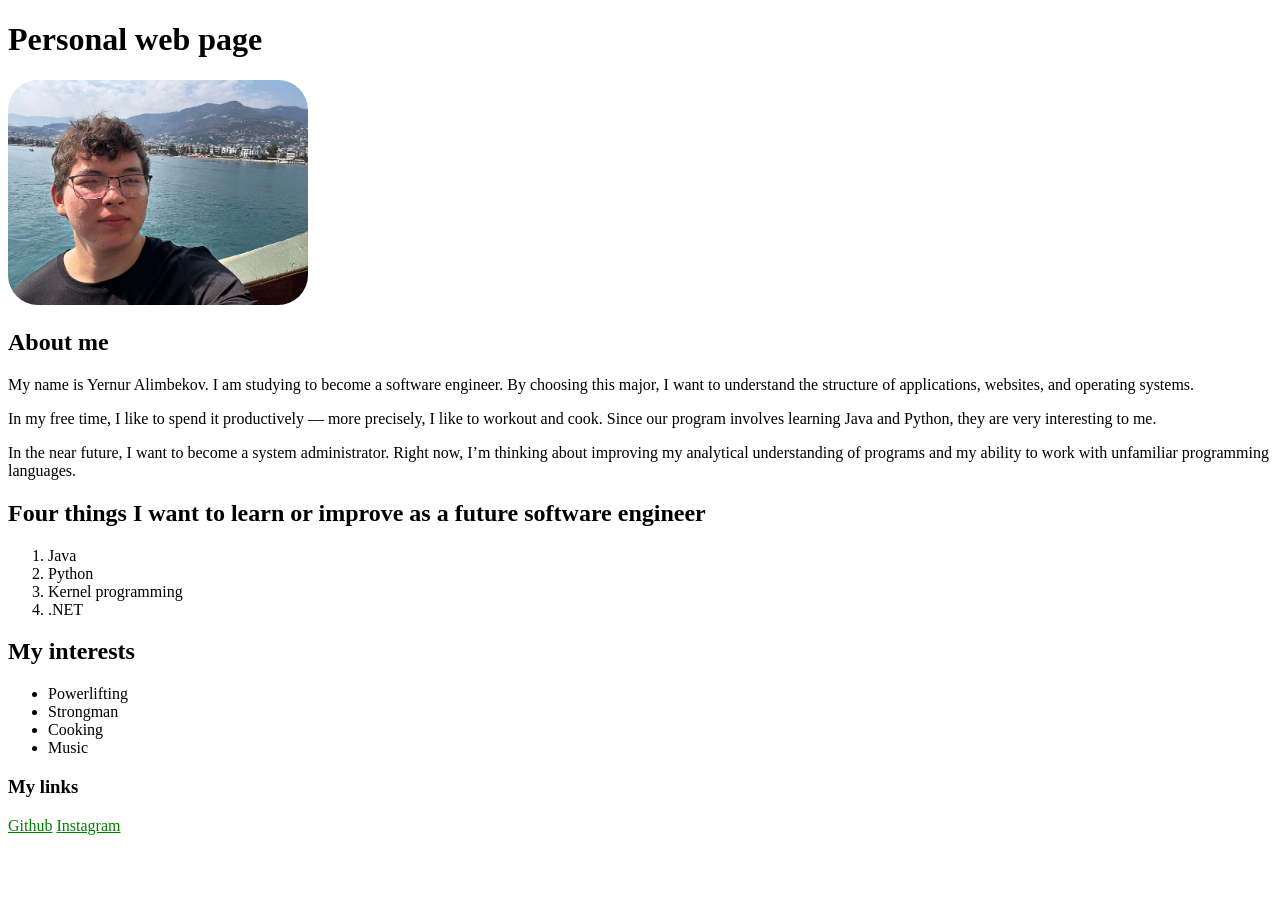
==== index.html @ 228ffa65 "links and picture" ====
<!DOCTYPE html>
<html lang="en">
<head>
    <meta charset="UTF-8">
    <meta name="viewport" content="width=device-width, initial-scale=1.0">
    <title>Assignment 1</title>
    <link rel="stylesheet" href="styles.css">
</head>
<body>
<h1>Personal web page</h1>
<img class="profile-image" src="images/Picture.jpg" alt="Photo of Yernur Alimbekov">
<h2>About me</h2>
<p>My name is Yernur Alimbekov. I am studying to become a software engineer. By choosing this major, I want to understand the structure of applications, websites, and operating systems.</p>
<p>In my free time, I like to spend it productively — more precisely, I like to workout and cook. Since our program involves learning Java and Python, they are very interesting to me.</p>
<p>In the near future, I want to become a system administrator. Right now, I’m thinking about improving my analytical understanding of programs and my ability to work with unfamiliar programming languages.</p>
<h2>Four things I want to learn or improve as a future software engineer</h2>
<ol>
    <li>Java</li>
    <li>Python</li>
    <li>Kernel programming</li>
    <li>.NET</li>
</ol>
<h2>My interests</h2>
<ul>
    <li>Powerlifting</li>
    <li>Strongman</li>
    <li>Cooking</li>
    <li>Music</li>
</ul>
<h3>My links</h3>
<a href="https://github.com/Qoshima" target="_blank">Github</a>
<a href="https://www.instagram.com/yernur.alimbekov?stkn=dXVnYzdxdzg0c3Vn&utm_source=qr" target="_blank">Instagram</a>
</body>
</html>
---- styles.css ----
.profile-image{
    max-width: 300px;
    height: auto;
    border-radius: 30px;
}
a {
    color: green;
}
a:hover {
    color: red;
}
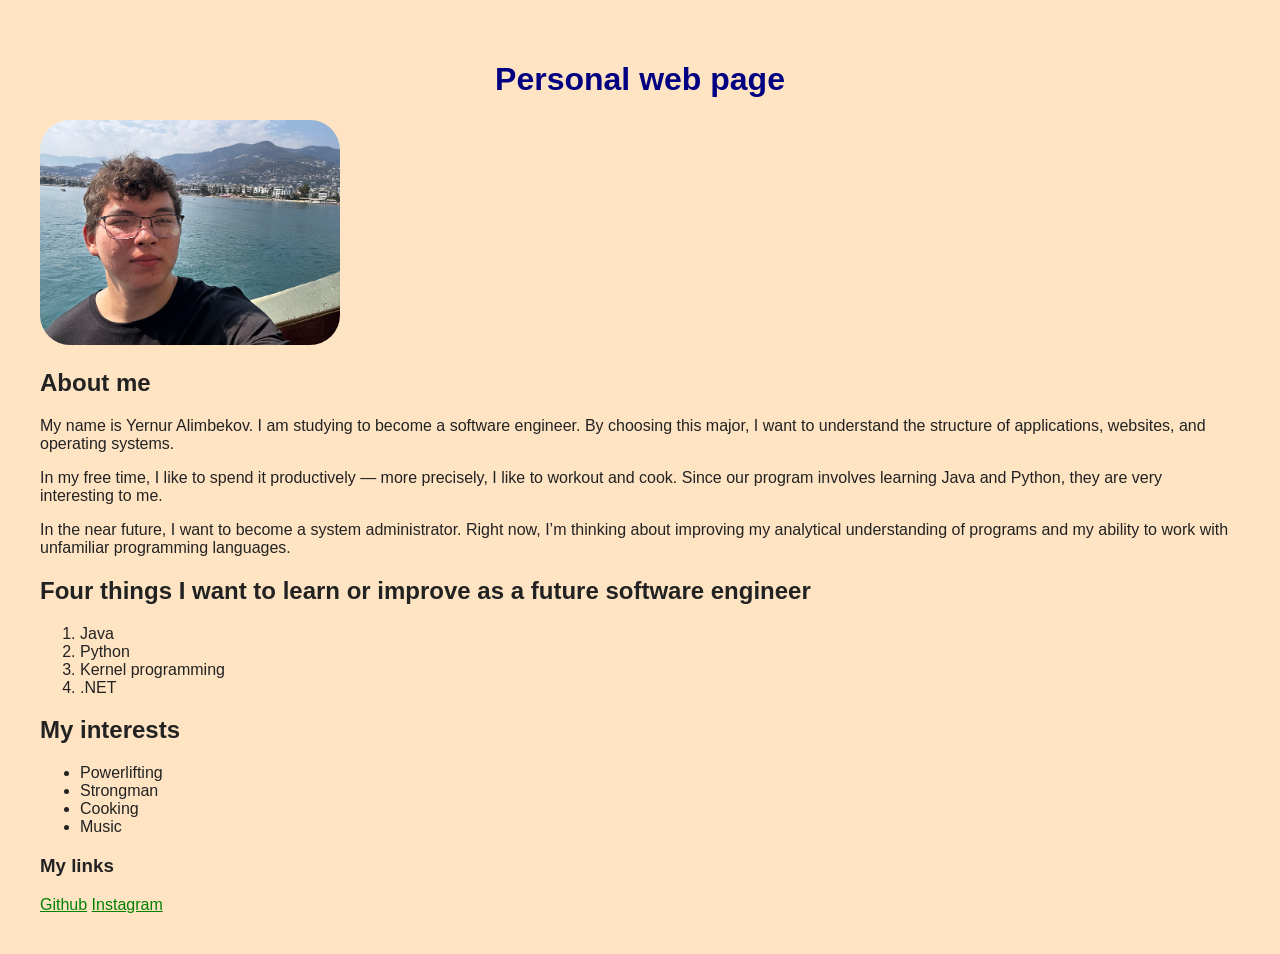
==== commit fc8d9889: "used 3 css selectors added background" ====
--- a/index.html
+++ b/index.html
@@ -7,7 +7,7 @@
     <link rel="stylesheet" href="styles.css">
 </head>
 <body>
-<h1>Personal web page</h1>
+<h1 id="main_title">Personal web page</h1>
 <img class="profile-image" src="images/Picture.jpg" alt="Photo of Yernur Alimbekov">
 <h2>About me</h2>
 <p>My name is Yernur Alimbekov. I am studying to become a software engineer. By choosing this major, I want to understand the structure of applications, websites, and operating systems.</p>
--- a/styles.css
+++ b/styles.css
@@ -8,4 +8,18 @@
 }
 a:hover {
     color: red;
+}
+#main_title {
+    text-align: center;
+    color: navy;
+}
+
+body {
+    background: bisque;
+    font-family: Arial, sans-serif;
+    font-size: 16px;
+    color: #222;
+
+    margin: 20px;
+    padding: 20px;
 }
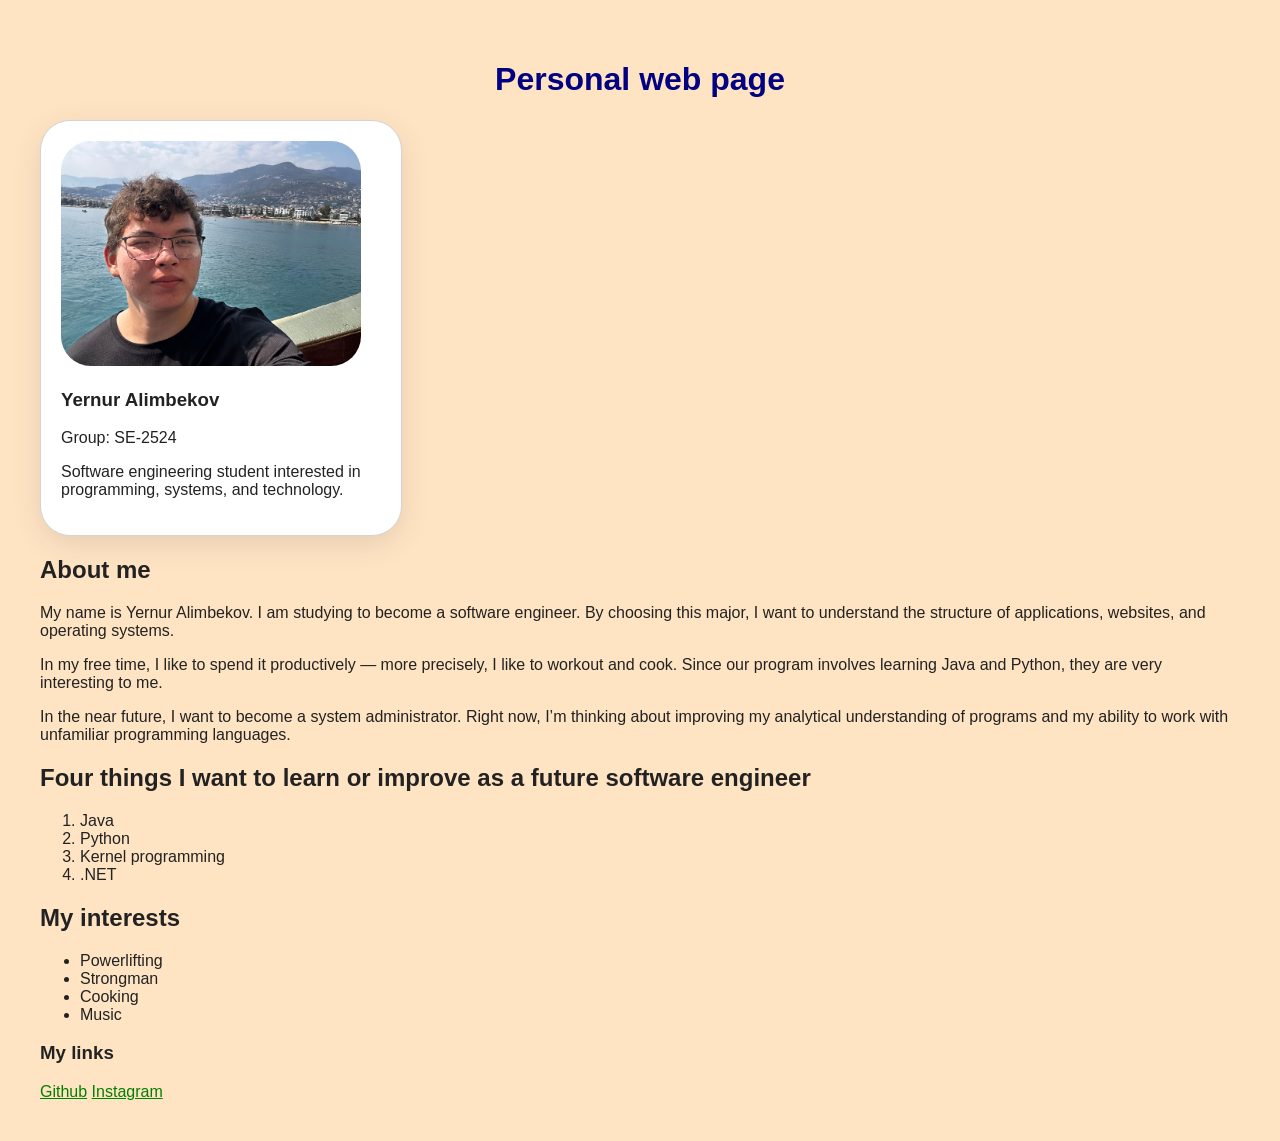
==== commit f8af502b: "added profile card" ====
--- a/index.html
+++ b/index.html
@@ -8,7 +8,12 @@
 </head>
 <body>
 <h1 id="main_title">Personal web page</h1>
+<div class="profile-card">
 <img class="profile-image" src="images/Picture.jpg" alt="Photo of Yernur Alimbekov">
+    <h3>Yernur Alimbekov</h3>
+    <p>Group: SE-2524</p>
+    <p>Software engineering student interested in programming, systems, and technology.</p>
+</div>
 <h2>About me</h2>
 <p>My name is Yernur Alimbekov. I am studying to become a software engineer. By choosing this major, I want to understand the structure of applications, websites, and operating systems.</p>
 <p>In my free time, I like to spend it productively — more precisely, I like to workout and cook. Since our program involves learning Java and Python, they are very interesting to me.</p>
--- a/styles.css
+++ b/styles.css
@@ -22,4 +22,13 @@
 
     margin: 20px;
     padding: 20px;
+}
+.profile-card{
+    background-color: white;
+    border: 1px solid lightgray;
+    padding: 20px;
+    margin-top: 20px;
+    max-width: 320px;
+    border-radius: 30px;
+    box-shadow: 0 8px 30px rgba(0, 0, 0, 0.1);
 }
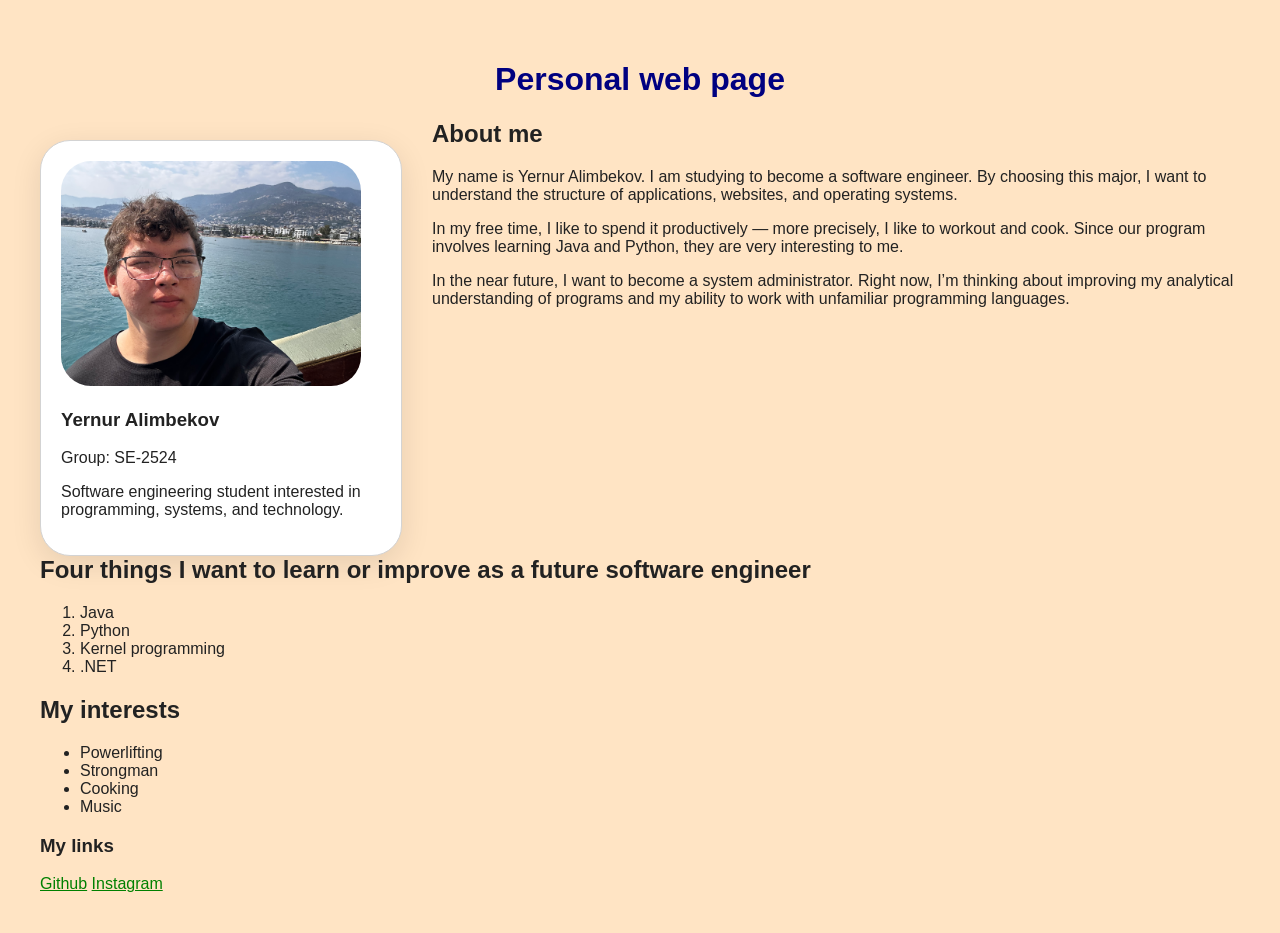
==== commit ebcc674c: "added float" ====
--- a/index.html
+++ b/index.html
@@ -18,7 +18,7 @@
 <p>My name is Yernur Alimbekov. I am studying to become a software engineer. By choosing this major, I want to understand the structure of applications, websites, and operating systems.</p>
 <p>In my free time, I like to spend it productively — more precisely, I like to workout and cook. Since our program involves learning Java and Python, they are very interesting to me.</p>
 <p>In the near future, I want to become a system administrator. Right now, I’m thinking about improving my analytical understanding of programs and my ability to work with unfamiliar programming languages.</p>
-<h2>Four things I want to learn or improve as a future software engineer</h2>
+<h2 class="clear-section">Four things I want to learn or improve as a future software engineer</h2>
 <ol>
     <li>Java</li>
     <li>Python</li>
--- a/styles.css
+++ b/styles.css
@@ -28,7 +28,29 @@
     border: 1px solid lightgray;
     padding: 20px;
     margin-top: 20px;
+    margin-right: 30px;
     max-width: 320px;
     border-radius: 30px;
     box-shadow: 0 8px 30px rgba(0, 0, 0, 0.1);
+    float: left;
+}
+.clear-section {
+    clear: both;
+}
+
+@media (max-width: 600px) {
+    body{
+        margin: 10px;
+        padding: 10px;
+    }
+
+    .profile-card{
+        max-width: 100%;
+    }
+
+    .profile-image {
+        max-width: 100%;
+        float: none;
+        margin: 0;
+    }
 }
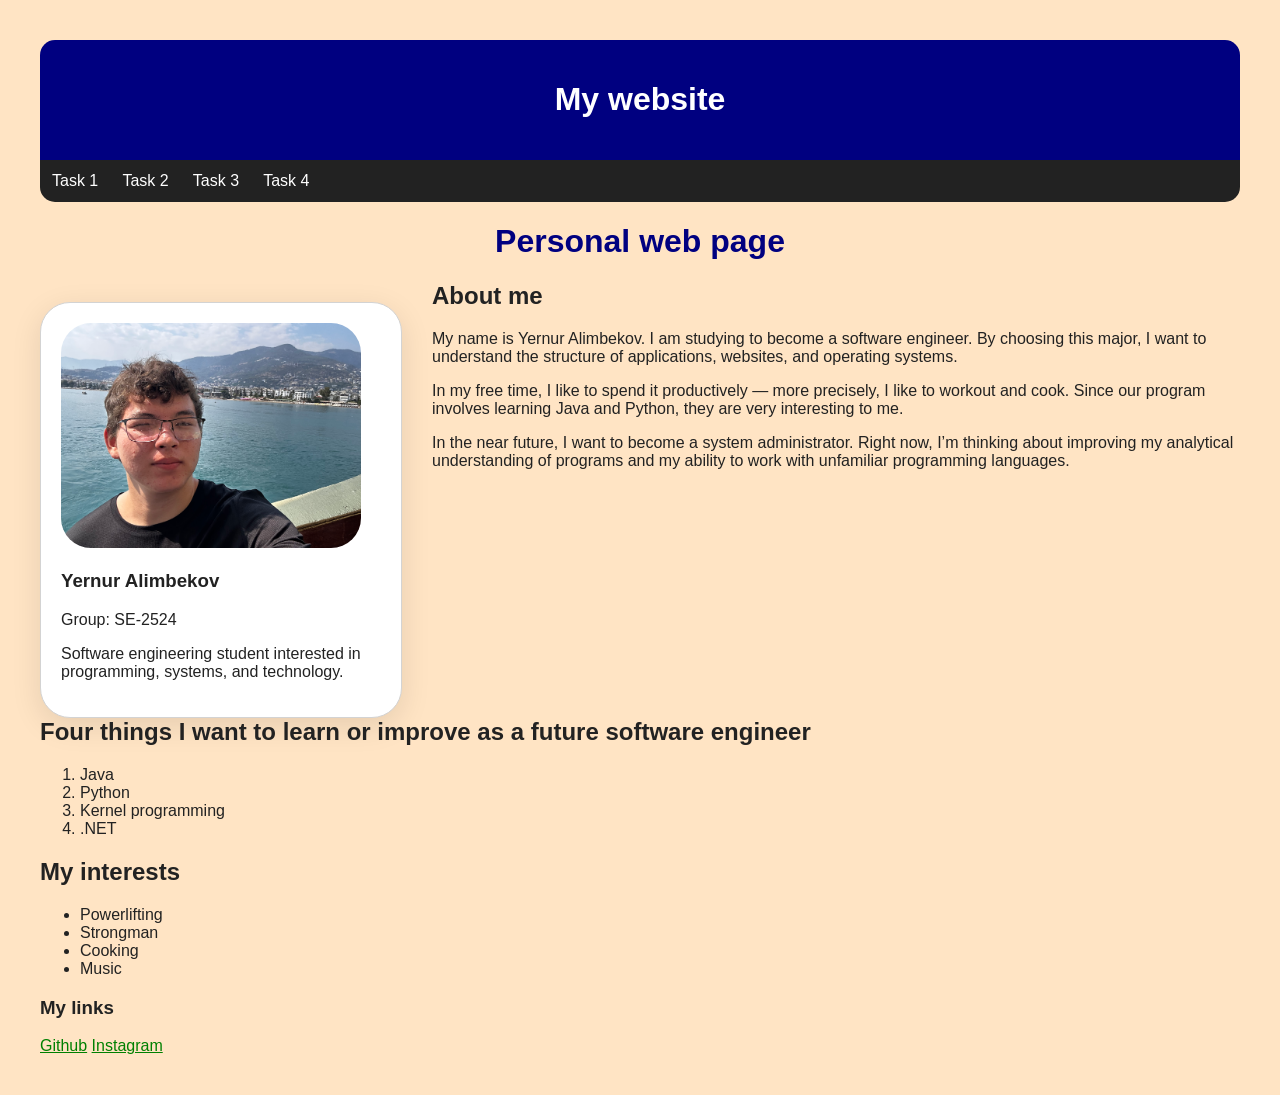
==== commit f508735b: "qq" ====
--- a/index.html
+++ b/index.html
@@ -3,10 +3,19 @@
 <head>
     <meta charset="UTF-8">
     <meta name="viewport" content="width=device-width, initial-scale=1.0">
-    <title>Assignment 1</title>
+    <title>Task 1</title>
     <link rel="stylesheet" href="styles.css">
 </head>
 <body>
+<div class="header">
+    <h1>My website</h1>
+</div>
+<div class="navbar">
+    <a href="index.html">Task 1</a>
+    <a href="task2.html">Task 2</a>
+    <a href="task3.html">Task 3</a>
+    <a href="task4.html">Task 4</a>
+</div>
 <h1 id="main_title">Personal web page</h1>
 <div class="profile-card">
 <img class="profile-image" src="images/Picture.jpg" alt="Photo of Yernur Alimbekov">
--- a/styles.css
+++ b/styles.css
@@ -12,6 +12,27 @@
 #main_title {
     text-align: center;
     color: navy;
+}
+.header {
+    background-color: navy;
+    color: white;
+    padding: 20px;
+    text-align: center;
+    border-radius: 15px 15px 0px 0px;
+}
+.navbar {
+    background-color: #222;
+    padding: 12px;
+    border-radius: 0px 0px 15px 15px;
+
+}
+.navbar a {
+    color: white;
+    text-decoration: none;
+    margin-right: 20px;
+}
+.navbar a:hover {
+    color: orange;
 }
 
 body {
